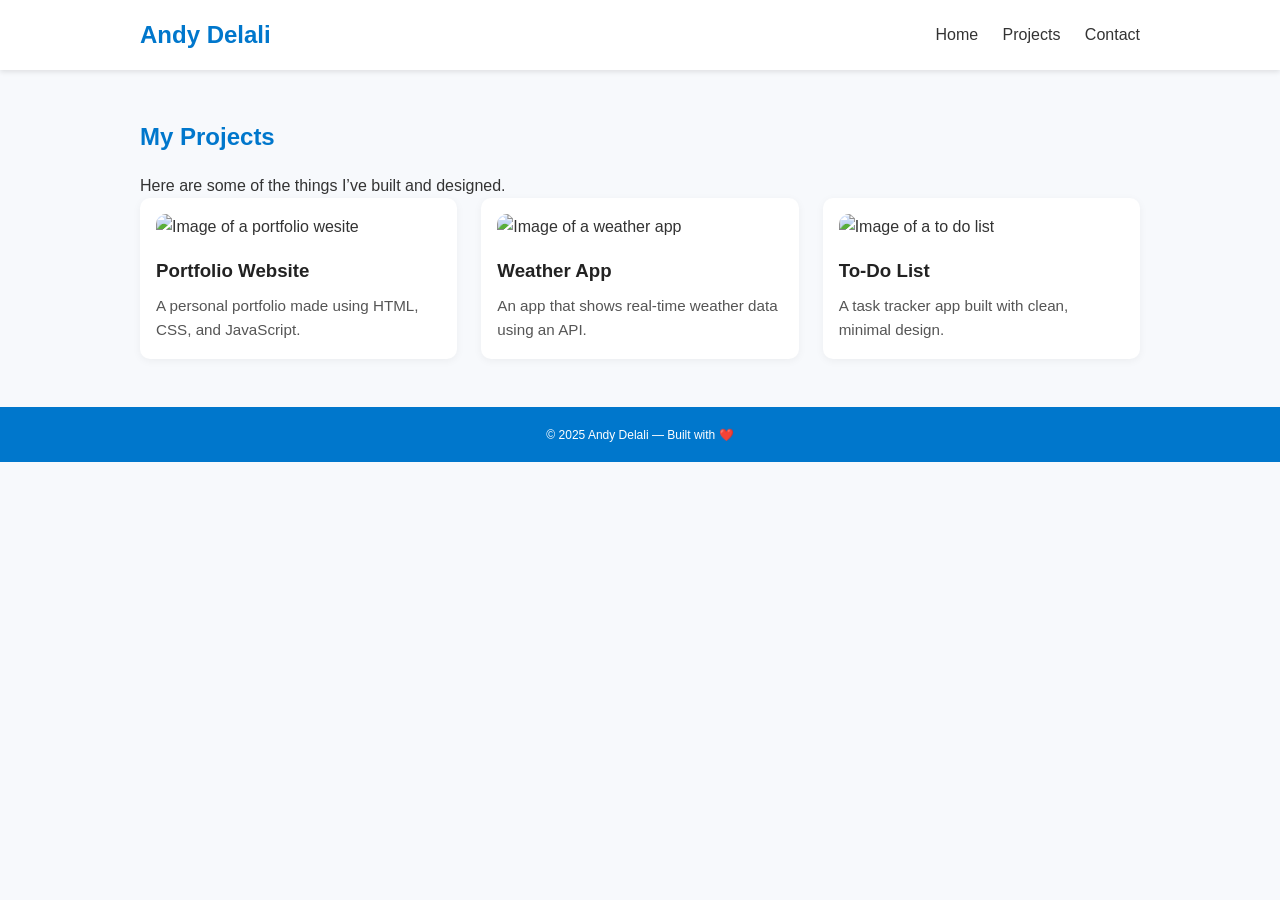
==== projects.html @ 18d406d1 "GOD IS GOOD" ====
<!doctype html>
<html lang="en">
<head>
  <meta charset="utf-8" />
  <meta name="viewport" content="width=device-width,initial-scale=1" />
  <title>Projects — Your Name</title>
  <link rel="stylesheet" href="styles.css">
</head>
<body>
  <header class="site-header">
    <div class="container">
      <h1 class="logo">Andy Delali</h1>
      <nav class="main-nav">
        <a href="index.html">Home</a>
        <a href="projects.html" class="active">Projects</a>
        <a href="contact.html">Contact</a>
      </nav>
    </div>
  </header>

  <main class="container">
    <section class="projects">
      <h2>My Projects</h2>
      <p>Here are some of the things I’ve built and designed.</p>

      <div class="project-grid">
        <article class="project-card">
          <img src="images/portfolio.png" alt="Image of a portfolio wesite">
          <h3>Portfolio Website</h3>
          <p>A personal portfolio made using HTML, CSS, and JavaScript.</p>
        </article>

        <article class="project-card">
          <img src="images/weather.jpeg" alt="Image of a weather app">
          <h3>Weather App</h3>
          <p>An app that shows real-time weather data using an API.</p>
        </article>

        <article class="project-card">
          <img src="images/task app.jpg" alt="Image of a to do list">
          <h3>To-Do List</h3>
          <p>A task tracker app built with clean, minimal design.</p>
        </article>
      </div>
    </section>
  </main>

  <footer class="site-footer">
    <div class="container">
      <small>© 2025 Andy Delali — Built with ❤️</small>
    </div>
  </footer>
</body>
</html>
---- styles.css ----
/* ---------- 1. Basic Reset ---------- */
* {
  margin: 0;
  padding: 0;
  box-sizing: border-box;
}

/* ---------- 2. Body styling ---------- */
body {
  font-family: Arial, Helvetica, sans-serif;
  line-height: 1.6;
  background-color: #f7f9fc;
  color: #333;
}

/* ---------- 3. Container ---------- */
.container {
  width: 90%;
  max-width: 1000px;
  margin: auto;
}

/* ---------- 4. Header ---------- */
.site-header {
  background-color: #fff;
  box-shadow: 0 2px 5px rgba(0,0,0,0.1);
  position: sticky;
  top: 0;
  z-index: 10;
}

.site-header .container {
  display: flex;
  justify-content: space-between;
  align-items: center;
  padding: 1rem 0;
}

.logo {
  font-size: 1.5rem;
  color: #0077cc;
  font-weight: bold;
}

.main-nav a {
  margin-left: 20px;
  text-decoration: none;
  color: #333;
  font-weight: 500;
}

.main-nav a:hover {
  color: #0077cc;
}

/* ---------- 5. Hero Section ---------- */
.hero {
  display: flex;
  align-items: center;
  justify-content: space-between;
  padding: 3rem 0;
  gap: 2rem;
}

.hero-photo {
  width: 250px;
  border-radius: 50%;
  object-fit: cover;
  box-shadow: 0 0 10px rgba(0,0,0,0.1);
}

.hero-text h2 {
  font-size: 2rem;
  color: #222;
}

.hero-text p {
  margin: 1rem 0;
}

.cta {
  display: inline-block;
  background-color: #0077cc;
  color: white;
  padding: 0.7rem 1.2rem;
  border-radius: 5px;
  text-decoration: none;
}

.cta:hover {
  background-color: #005fa3;
}

/* ---------- 6. About Section ---------- */
.about {
  background-color: #fff;
  padding: 2rem;
  border-radius: 10px;
  box-shadow: 0 2px 8px rgba(0,0,0,0.05);
  margin-bottom: 3rem;
}

/* ---------- 7. Footer ---------- */
.site-footer {
  background-color: #0077cc;
  color: white;
  text-align: center;
  padding: 1rem 0;
  margin-top: 2rem;
  font-size: 0.9rem;
}

/* ---------- 8. Responsive (mobile) ---------- */
@media (max-width: 768px) {
  .hero {
    flex-direction: column;
    text-align: center;
  }

  .hero-photo {
    width: 180px;
  }

  .main-nav a {
    margin-left: 10px;
    font-size: 0.9rem;
  }
}
  
/* ---------- 9. Projects Page ---------- */
.projects {
  margin: 3rem 0;
}

.projects h2 {
  color: #0077cc;
  margin-bottom: 1rem;
}

.project-grid {
  display: grid;
  grid-template-columns: repeat(auto-fit, minmax(280px, 1fr));
  gap: 1.5rem;
}

.project-card {
  background-color: #fff;
  border-radius: 10px;
  box-shadow: 0 2px 8px rgba(0,0,0,0.05);
  padding: 1rem;
  transition: transform 0.2s, box-shadow 0.2s;
}

.project-card:hover {
  transform: translateY(-5px);
  box-shadow: 0 4px 12px rgba(0,0,0,0.1);
}

.project-card img {
  width: 100%;
  border-radius: 10px;
  margin-bottom: 1rem;
  object-fit: cover;
}

.project-card h3 {
  margin-bottom: 0.5rem;
  color: #222;
}

.project-card p {
  color: #555;
  font-size: 0.95rem;
}

/* ---------- 11. Mailto Contact Button ---------- */
.email-box {
  text-align: center;
  background-color: #fff;
  padding: 2rem;
  border-radius: 10px;
  box-shadow: 0 2px 8px rgba(0,0,0,0.05);
  margin-bottom: 2rem;
}

.email-box p {
  margin-bottom: 1rem;
  font-size: 1.1rem;
  color: #333;
}

.email-button {
  display: inline-block;
  background-color: #0077cc;
  color: #fff;
  text-decoration: none;
  padding: 0.8rem 1.5rem;
  border-radius: 5px;
  font-weight: 500;
  transition: background-color 0.3s ease;
}

.email-button:hover {
  background-color: #005fa3;
}
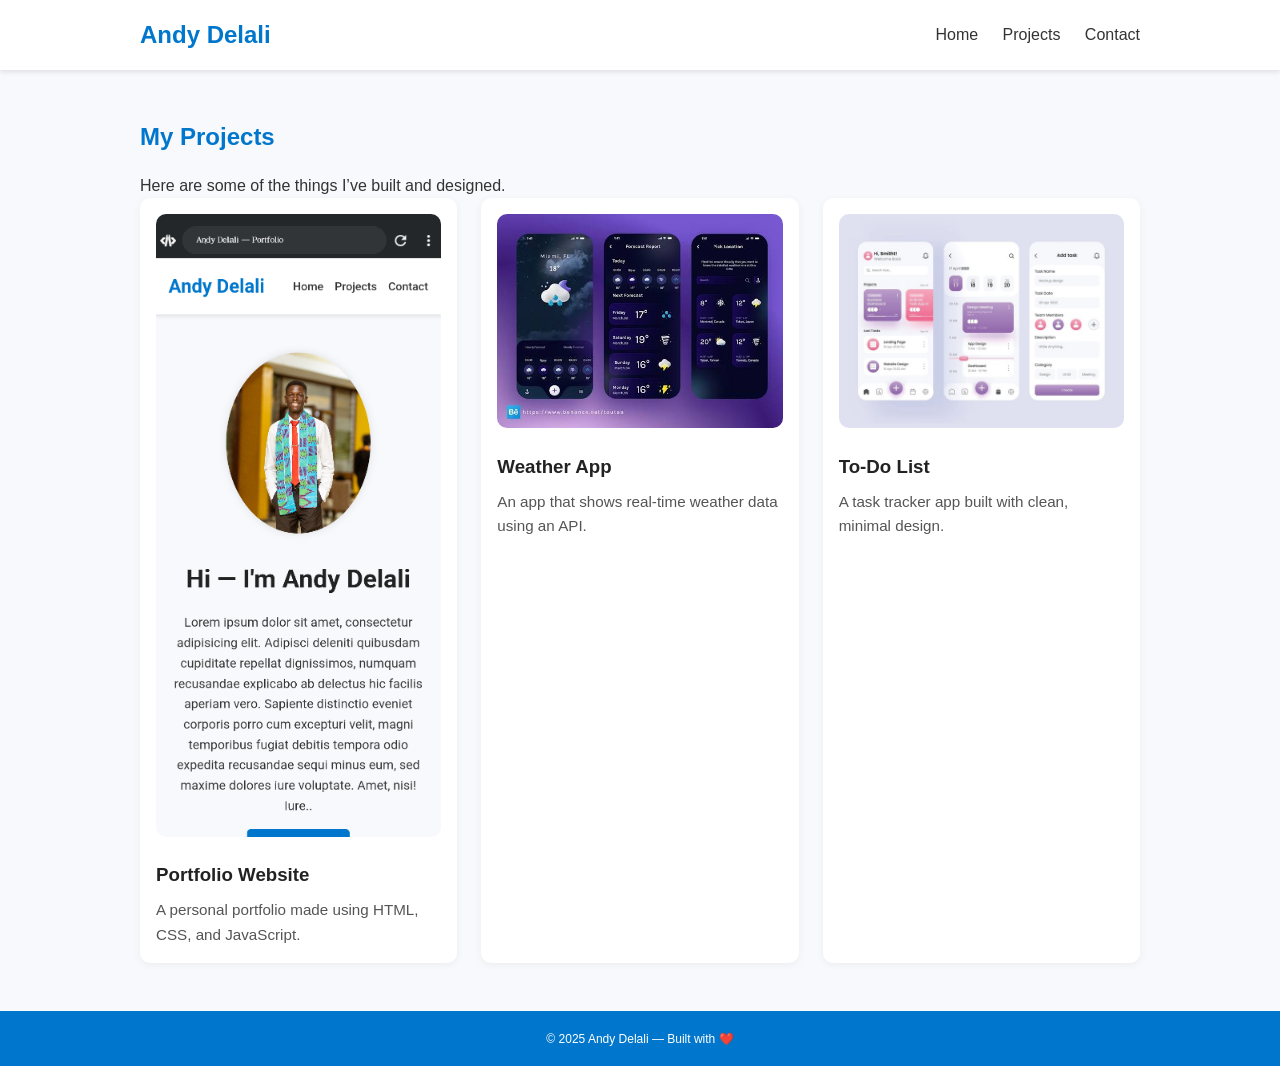
==== commit 9e12549b: "Update projects.html" ====
--- a/projects.html
+++ b/projects.html
@@ -25,19 +25,19 @@
 
       <div class="project-grid">
         <article class="project-card">
-          <img src="images/portfolio.png" alt="Image of a portfolio wesite">
+          <img src="images/Portfolio.png" alt="Image of a portfolio wesite">
           <h3>Portfolio Website</h3>
           <p>A personal portfolio made using HTML, CSS, and JavaScript.</p>
         </article>
 
         <article class="project-card">
-          <img src="images/weather.jpeg" alt="Image of a weather app">
+          <img src="images/Weather.jpeg" alt="Image of a weather app">
           <h3>Weather App</h3>
           <p>An app that shows real-time weather data using an API.</p>
         </article>
 
         <article class="project-card">
-          <img src="images/task app.jpg" alt="Image of a to do list">
+          <img src="images/Task app.jpg" alt="Image of a to do list">
           <h3>To-Do List</h3>
           <p>A task tracker app built with clean, minimal design.</p>
         </article>
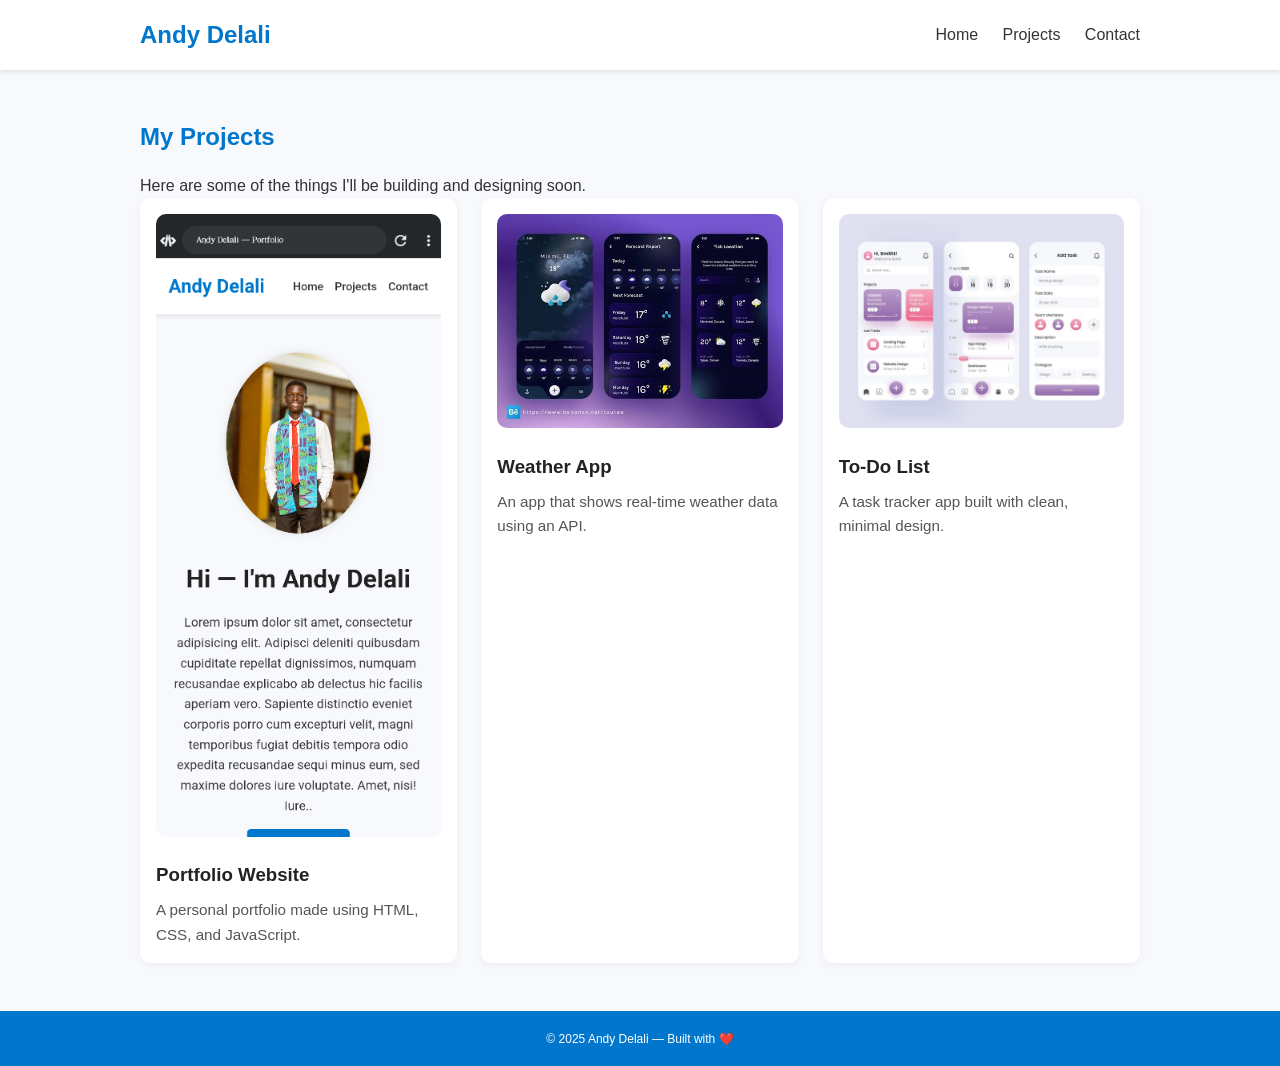
==== commit 05ad6666: "Update projects.html" ====
--- a/projects.html
+++ b/projects.html
@@ -21,7 +21,7 @@
   <main class="container">
     <section class="projects">
       <h2>My Projects</h2>
-      <p>Here are some of the things I’ve built and designed.</p>
+      <p>Here are some of the things I'll be building and designing soon.</p>
 
       <div class="project-grid">
         <article class="project-card">
